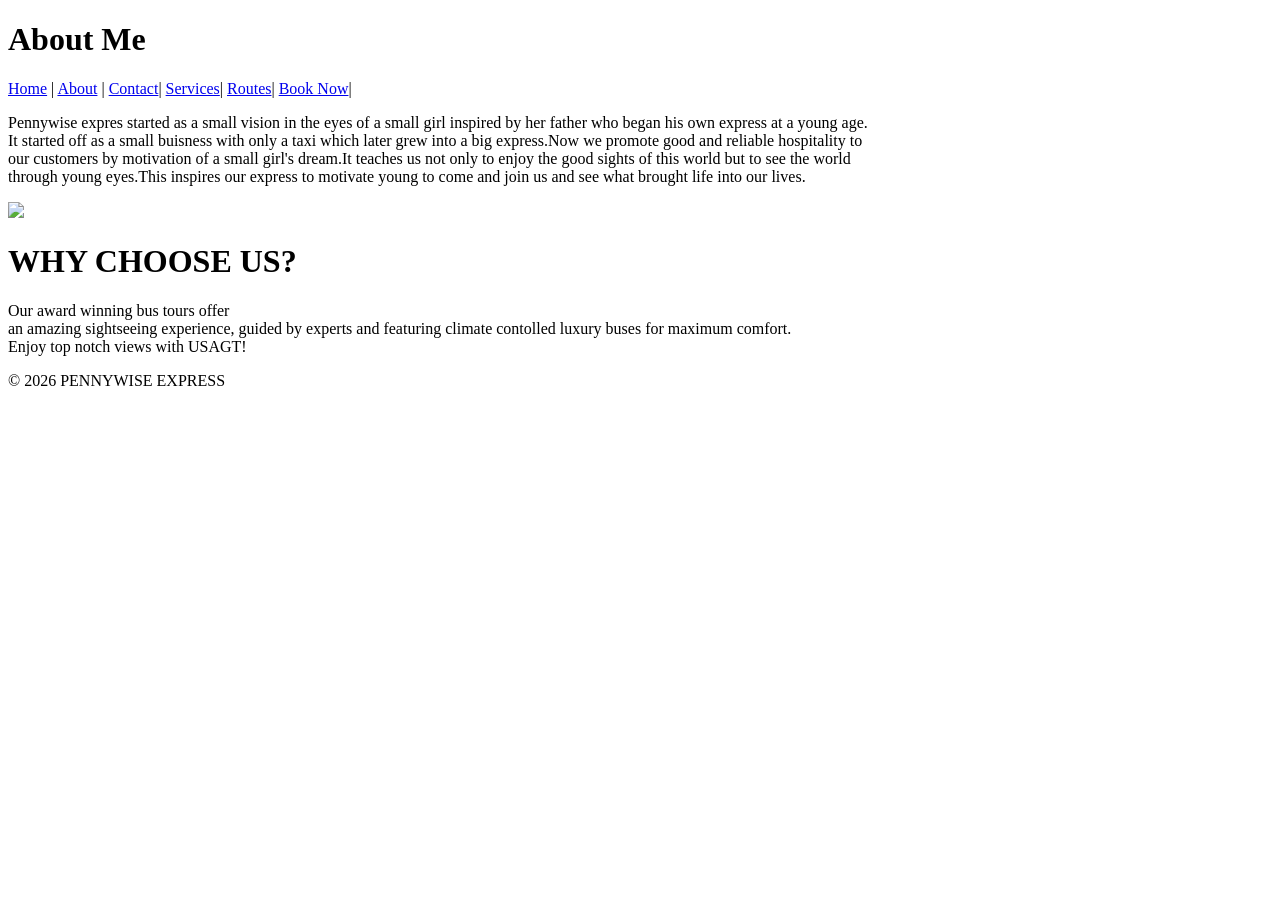
==== About.html @ e76d71cb "Add files via upload" ====
<!DOCTYPE html>
<html lang="en">
<head>
    <meta charset="UTF-8">
    <meta name="viewport" content="width=device-width, initial-scale=1.0">
    <title>About Me</title>
    
</head>
<body>
    <header>
        <h1>About Me</h1>
        <nav>
            <a href="index.html">Home</a> |
            <a href="about.html">About</a> |
            <a href="contact.html">Contact</a>|
            <a href="services.html">Services</a>|
            <a href="routes.html">Routes</a>|
            <a href="book now.html">Book Now</a>|
        </nav>
    </header>

    <main>
        <p>Pennywise expres started as a small vision in the eyes of a small girl inspired by her father who began his own express at a young age.<br>It started off as a small buisness with only a taxi which later grew into a big express.Now we promote good and reliable hospitality to<br>our customers by motivation of a small girl's dream.It teaches us not only to enjoy the good sights of this world but to see the world<br> through young eyes.This inspires our express to motivate young to come and join us and see what brought life into our lives.</p>

        <div class="photo">
            <img src="images/download (4).jpg">

        </div>

        <h1>
            WHY CHOOSE US?
        </h1>
        <p>Our award winning bus tours offer<br>an amazing sightseeing experience, guided by experts and featuring climate contolled luxury buses for maximum comfort.<br>Enjoy top notch views with USAGT!</p>
    </main>

    <footer>
        <p>&copy; 2026 PENNYWISE EXPRESS</p>
    </footer>
</body>
</html>
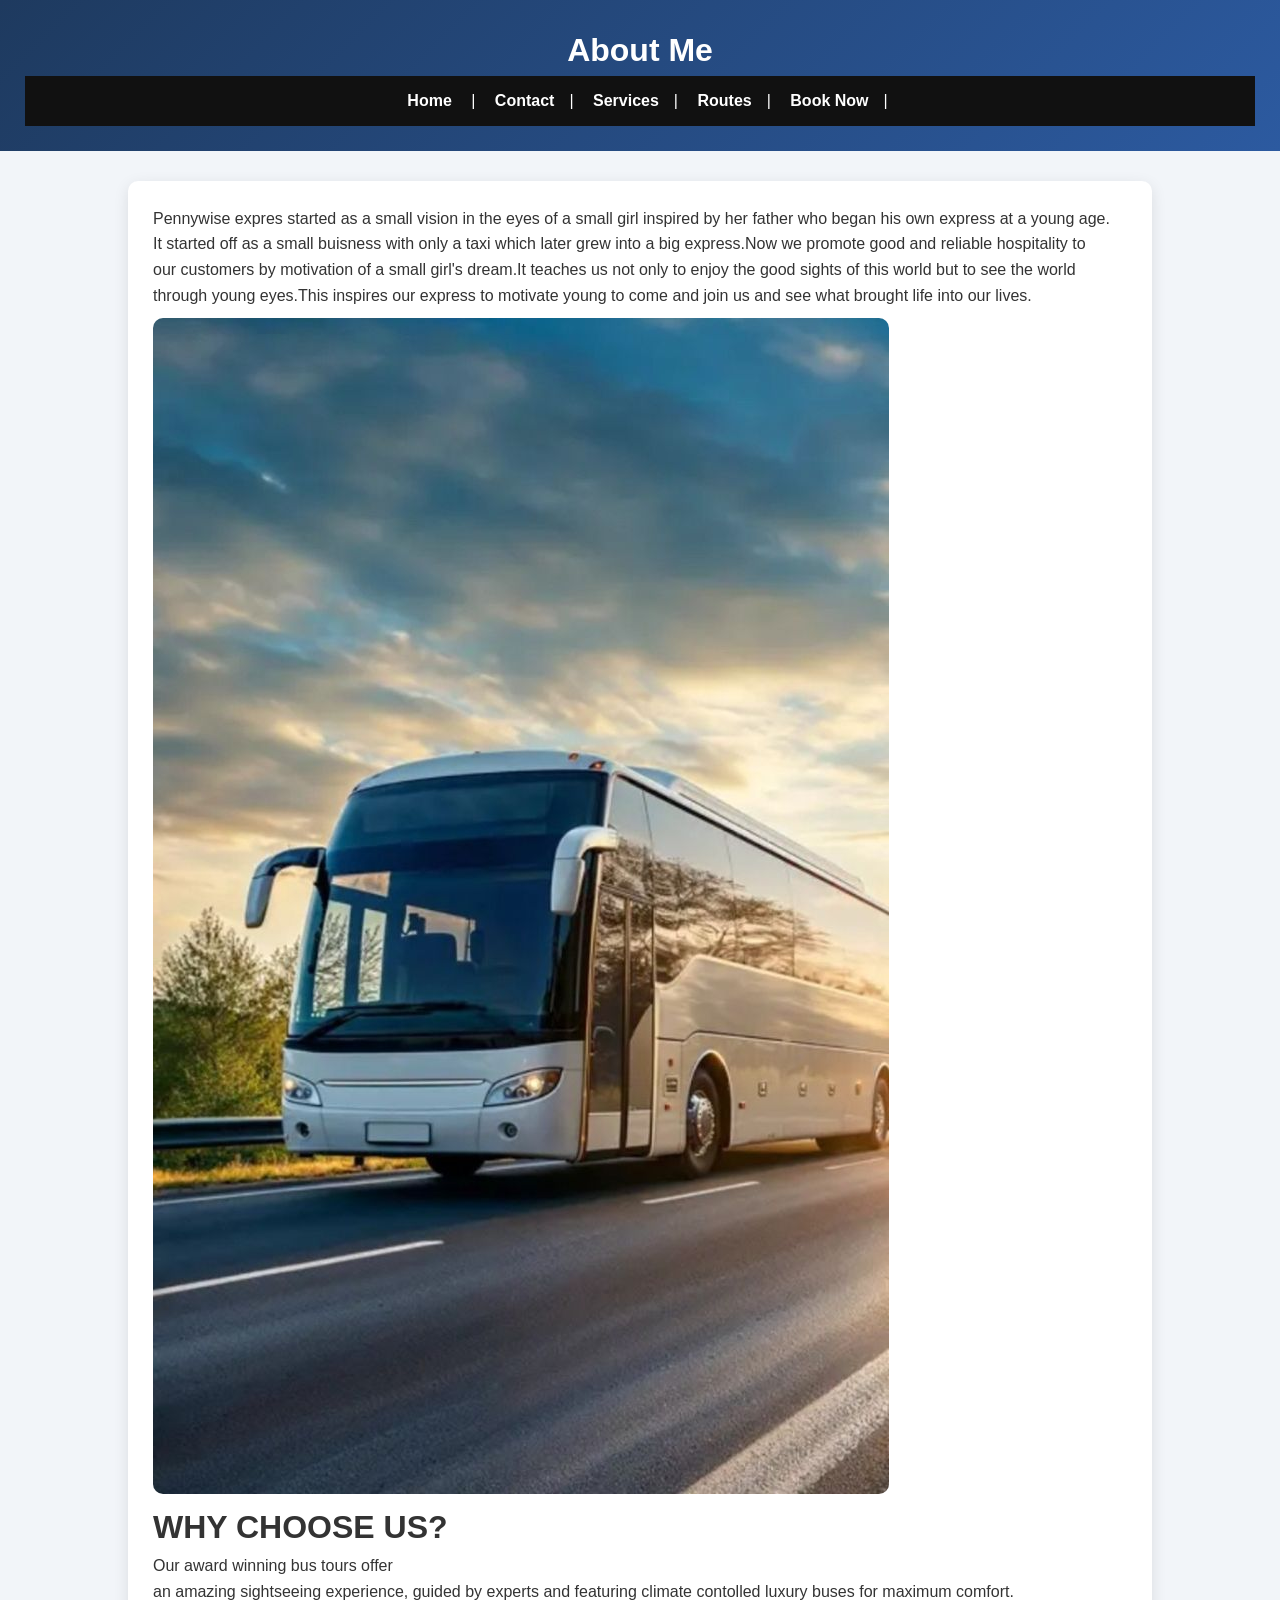
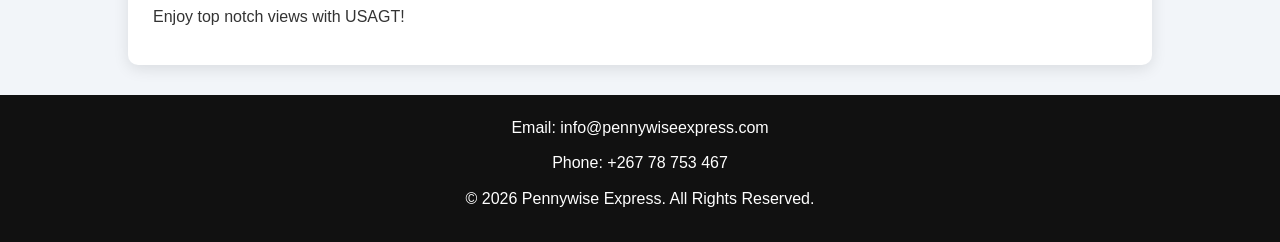
==== commit 0faa48e3: "Add files via upload" ====
--- a/About.html
+++ b/About.html
@@ -4,18 +4,17 @@
     <meta charset="UTF-8">
     <meta name="viewport" content="width=device-width, initial-scale=1.0">
     <title>About Me</title>
-    
+    <link rel="stylesheet" href="style.css">
 </head>
 <body>
     <header>
         <h1>About Me</h1>
         <nav>
             <a href="index.html">Home</a> |
-            <a href="about.html">About</a> |
             <a href="contact.html">Contact</a>|
             <a href="services.html">Services</a>|
             <a href="routes.html">Routes</a>|
-            <a href="book now.html">Book Now</a>|
+            <a href="book.html">Book Now</a>|
         </nav>
     </header>
 
@@ -34,7 +33,9 @@
     </main>
 
     <footer>
-        <p>&copy; 2026 PENNYWISE EXPRESS</p>
+        <p>Email: info@pennywiseexpress.com</p>
+        <p>Phone: +267 78 753 467</p>
+        <p>&copy; 2026 Pennywise Express. All Rights Reserved.</p>
     </footer>
 </body>
 </html>
--- a/style.css
+++ b/style.css
@@ -0,0 +1,170 @@
+
+* {
+    margin: 0;
+    padding: 0;
+    box-sizing: border-box;
+    font-family: Arial, sans-serif;
+}
+
+body {
+    background-color: #f2f5f9;
+    color: #333;
+    line-height: 1.6;
+}
+
+header {
+    background: linear-gradient(135deg, #1e3a5f, #2c5aa0);
+    color: white;
+    text-align: center;
+    padding: 25px;
+}
+
+header h1 {
+    font-size: 32px;
+}
+
+header p {
+    font-size: 14px;
+    opacity: 0.9;
+}
+
+nav {
+    background-color: #111;
+    text-align: center;
+    padding: 12px;
+}
+
+nav a {
+    color: white;
+    text-decoration: none;
+    margin: 0 15px;
+    font-weight: bold;
+}
+
+nav a:hover {
+    color: #2c5aa0;
+}
+
+main {
+    width: 80%;
+    margin: 30px auto;
+    background: white;
+    padding: 25px;
+    border-radius: 10px;
+    box-shadow: 0 4px 15px rgba(0,0,0,0.1);
+}
+
+h2 {
+    color: #1e3a5f;
+    margin-bottom: 10px;
+}
+
+h3 {
+    color: #2c5aa0;
+    margin-top: 15px;
+}
+
+p {
+    margin-bottom: 10px;
+}
+
+ul {
+    margin-left: 20px;
+    margin-top: 10px;
+}
+
+table {
+    width: 100%;
+    border-collapse: collapse;
+    margin-top: 15px;
+}
+
+table th {
+    background-color: #1e3a5f;
+    color: white;
+    padding: 12px;
+}
+
+table td {
+    padding: 10px;
+    border-bottom: 1px solid #ddd;
+}
+
+table tr:hover {
+    background-color: #f1f1f1;
+}
+
+input, select, textarea {
+    width: 100%;
+    padding: 10px;
+    margin-top: 5px;
+    margin-bottom: 15px;
+    border: 1px solid #ccc;
+    border-radius: 5px;
+}
+
+button {
+    background-color: #2c5aa0;
+    color: white;
+    padding: 10px 20px;
+    border: none;
+    border-radius: 5px;
+    cursor: pointer;
+}
+
+button:hover {
+    background-color: #1e3a5f;
+}
+
+a {
+    color: #2c5aa0;
+}
+
+a:hover {
+    text-decoration: underline;
+}
+
+footer {
+    background-color: #111;
+    color: white;
+    text-align: center;
+    padding: 20px;
+    margin-top: 30px;
+}
+
+img {
+    max-width: 100%;
+    height: auto;
+    border-radius: 10px;
+}
+.intro-image {
+    width: 80%;
+    margin: 30px auto;
+    text-align: center;
+}
+
+.intro-image img {
+    width: 100%;
+    height: 400px;
+    object-fit: cover;
+    border-radius: 10px;
+    box-shadow: 0 4px 10px rgba(0,0,0,0.2);
+}
+
+
+.banner {
+    width: 100%;
+    height: 300px;
+    object-fit: cover;
+    border-radius: 10px;
+    margin-bottom: 20px;
+}
+
+.service-img {
+    width: 250px;
+    height: 150px;
+    object-fit: cover;
+    border-radius: 8px;
+    display: block;
+    margin: 10px 0;
+}
